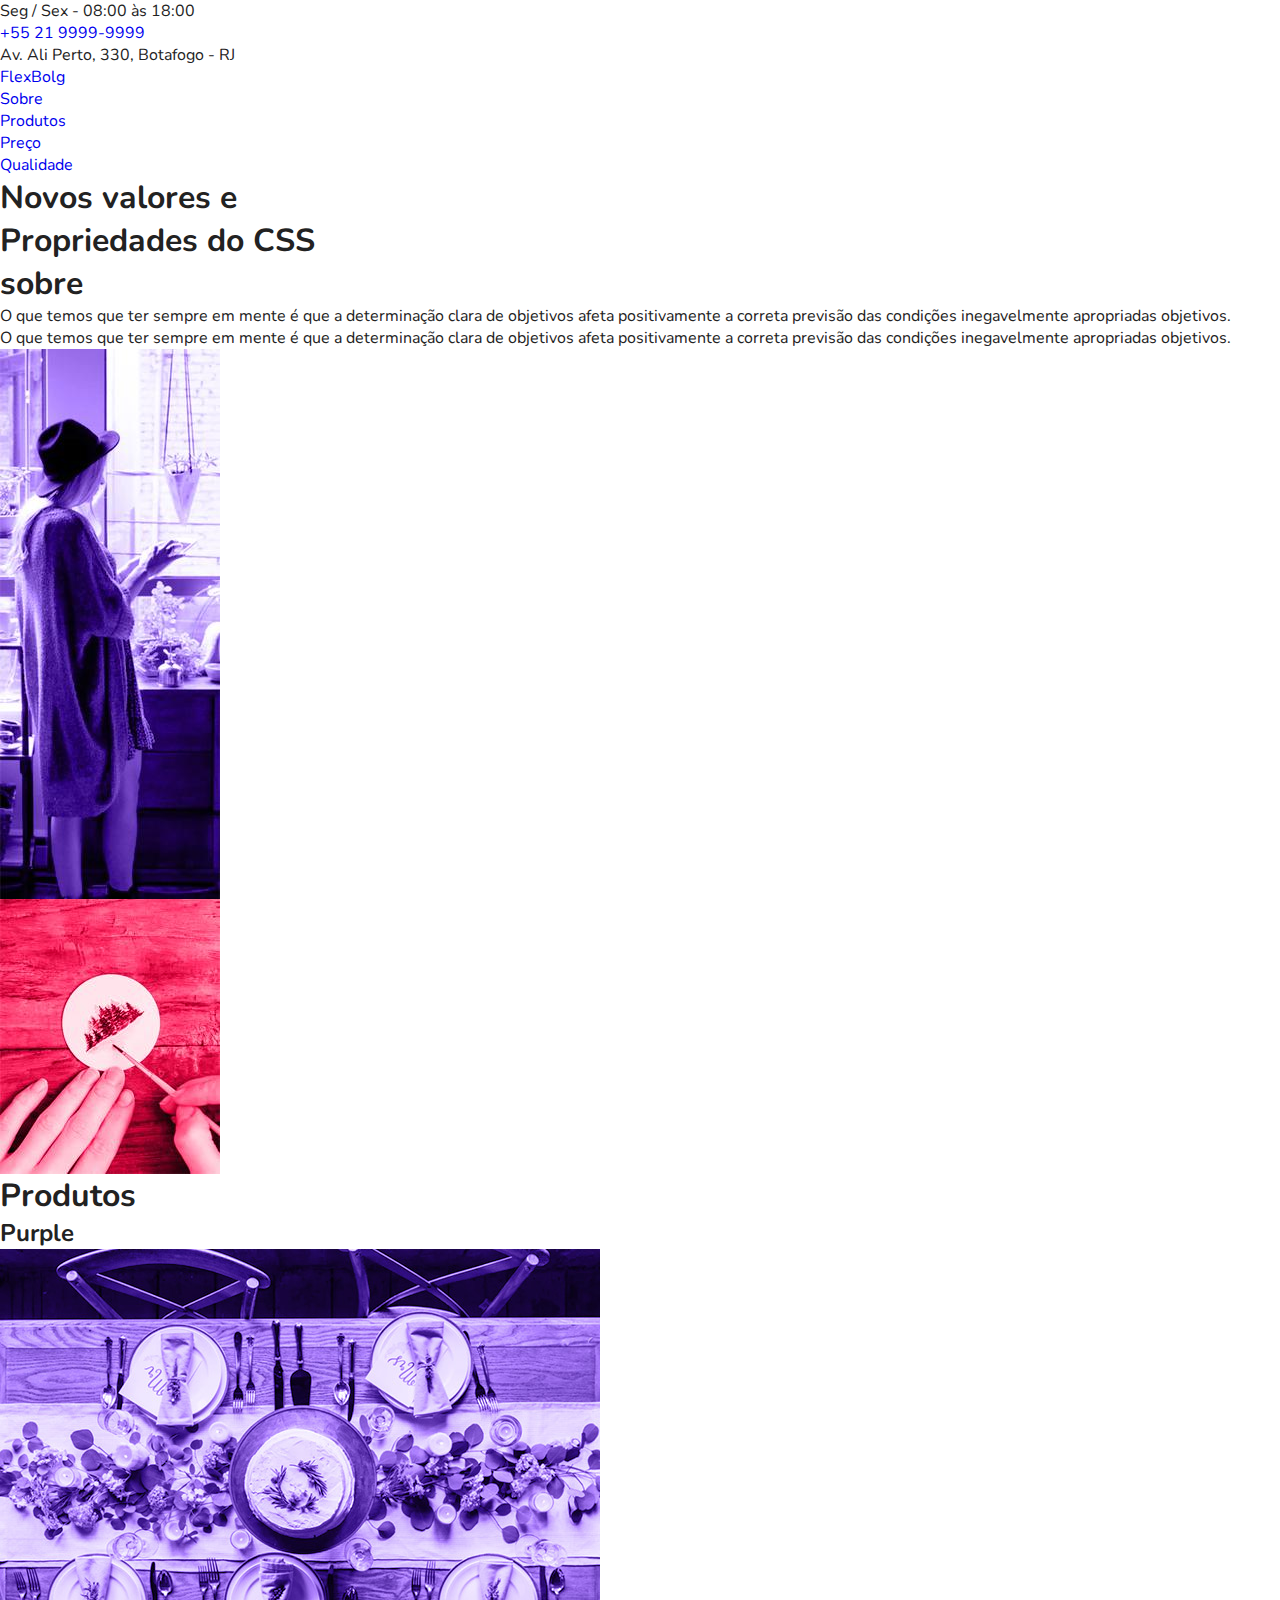
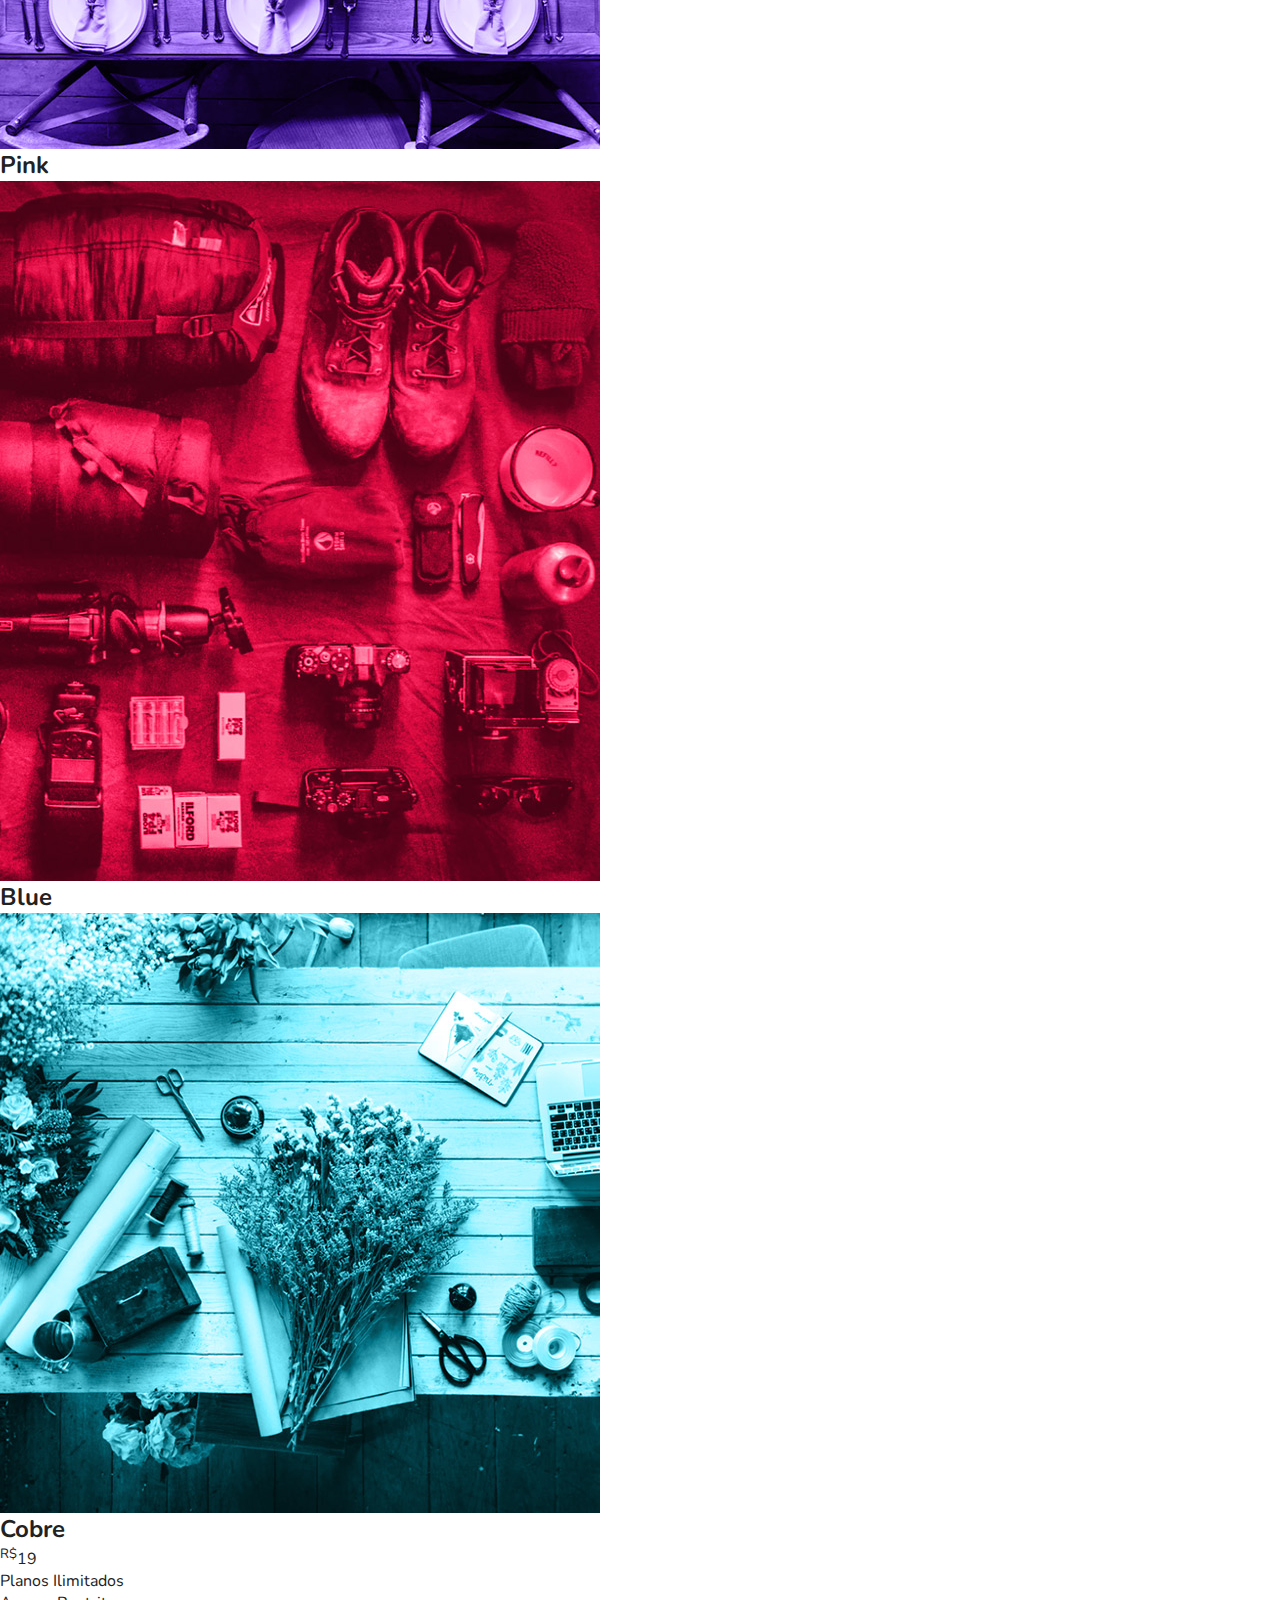
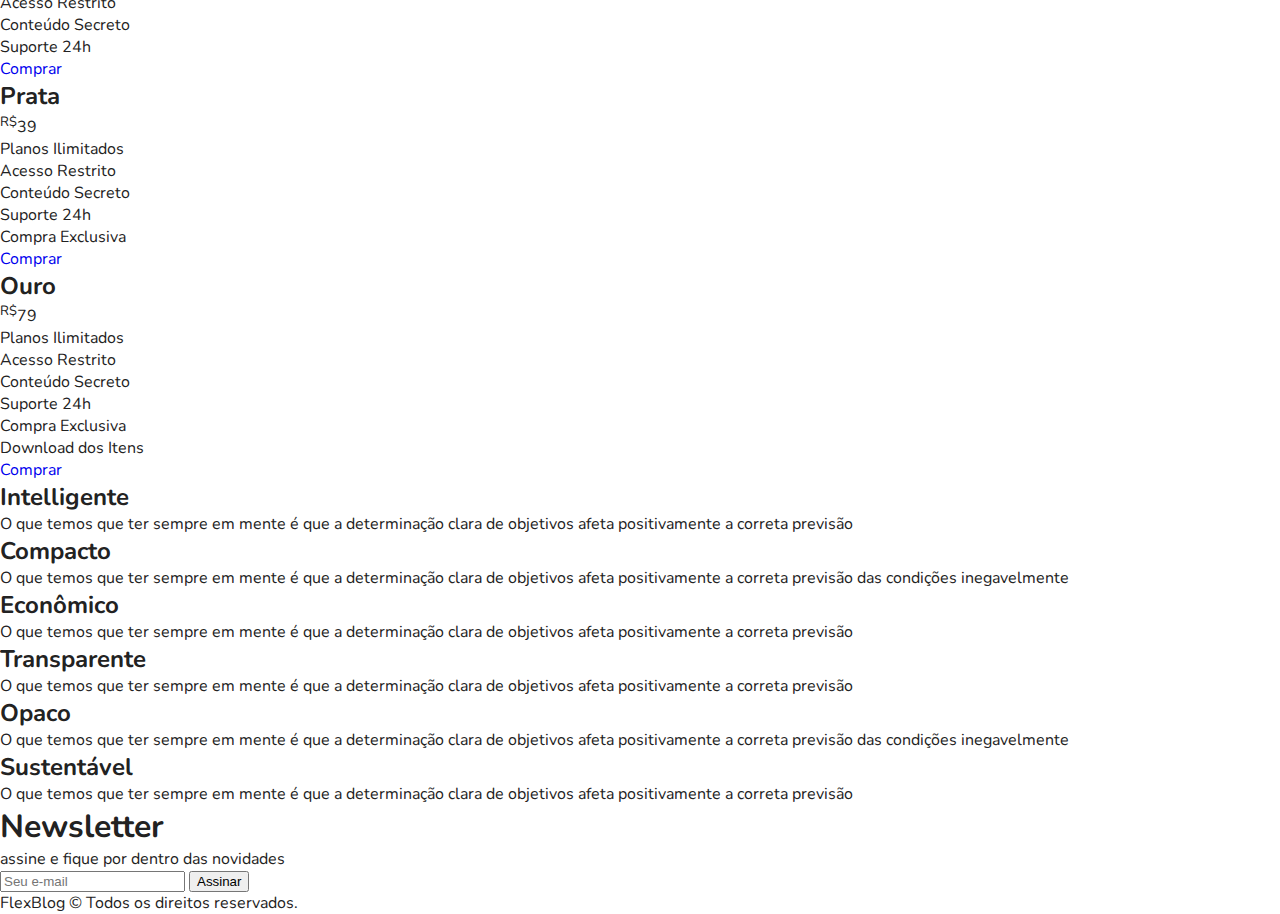
==== flexblog/index.html @ ab30eb01 "Readme Finalizado" ====
<!DOCTYPE html>
<html lang="en">
<head>
    <meta charset="UTF-8">
    <meta http-equiv="X-UA-Compatible" content="IE=edge">
    <meta name="viewport" content="width=device-width, initial-scale=1, shrink-to-fit=no">
    <title>FlexBolg</title>
    <link rel="stylesheet" href="css/style.css">
</head>
<body>
    <div class="super-info-bg">
        <div class="super-info">
            <p>Seg / Sex - 08:00 às 18:00</p>
            <a href="tel:+552199999999">+55 21 9999-9999</a>
            <p>Av. Ali Perto, 330, Botafogo - RJ</p>
        </div>
    </div>
    <header class="menu-bg">
        <div class="menu">
            <div class="menu-logo">
                <a href="#">FlexBolg</a>
            </div>
            <nav>
                <ul>
                    <li><a href="#sobre">Sobre</a></li>
                    <li><a href="#produtos">Produtos</a></li>
                    <li><a href="#preço">Preço</a></li>
                    <li><a href="#qualidade">Qualidade</a></li>
                </ul>
            </nav>
        </div>
    </header>
    <h1 class="introducao">Novos valores e<br> Propriedades do CSS</h1>

    <section class="sobre" id="sobre">
        <div class="sobre-inf">
         <h1>sobre</h1>
         <p>O que temos que ter sempre em mente é que a 
            determinação clara de objetivos afeta 
            positivamente a correta previsão das condições inegavelmente apropriadas objetivos.</p>
         <p>O que temos que ter sempre em mente é que a 
            determinação clara de objetivos afeta 
            positivamente a correta previsão das condições inegavelmente apropriadas objetivos.</p>   
        </div>

        <div class="sobre-img">
            <img src="image/sobre1.jpg" alt="Sobre 1">
        </div>
        <div class="sobre-img">
            <img src="image/sobre2.jpg" alt="Sobre 2">
        </div>
    </section>

    <section class="produtos" id="produtos">
        <h1>Produtos</h1>
        <div class="produtos-container">
            <div class="produtos-item purple">
                <h2>Purple</h2>
                <img src="image/produtos1.jpg" alt="Produtos 1">
            </div>
            <div class="produtos-item pink">
                <h2>Pink</h2>
                <img src="image/produtos2.jpg" alt="Produtos 2">
            </div>
            <div class="produtos-item blue">
                <h2>Blue</h2>
                <img src="image/produtos3.jpg" alt="Produtos 3">
            </div>
        </div>
    </section>

    <section class="preço" id="preço">
        <div class="preço-item">
            <h2>Cobre</h2>
            <span><sup>R$</sup>19</span>
            <ul>
                <li>Planos Ilimitados</li>
                <li>Acesso Restrito</li>
                <li>Conteúdo Secreto</li>
                <li>Suporte 24h</li>
            </ul>
            <a href="#">Comprar</a>
        </div>
        
        <div class="preço-item">
            <h2>Prata</h2>
            <span><sup>R$</sup>39</span>
            <ul>
                <li>Planos Ilimitados</li>
                <li>Acesso Restrito</li>
                <li>Conteúdo Secreto</li>
                <li>Suporte 24h</li>
                <li>Compra Exclusiva</li>
            </ul>
            <a href="#">Comprar</a>
        </div>
        
        <div class="preço-item">
            <h2>Ouro</h2>
            <span><sup>R$</sup>79</span>
            <ul>
                <li>Planos Ilimitados</li>
                <li>Acesso Restrito</li>
                <li>Conteúdo Secreto</li>
                <li>Suporte 24h</li>
                <li>Compra Exclusiva</li>
                <li>Download dos Itens</li>
            </ul>
            <a href="#">Comprar</a>
        </div>
    </section>

    <section class="qualiade" id="qualidade">
        <div class="qualidade-item">
            <h2>Intelligente</h2>
            <p>O que temos que ter sempre em mente
                 é que a determinação
                 clara de objetivos afeta
                  positivamente a correta previsão
            </p>
        <div class="qualidade-item">
            <h2>Compacto</h2>
            <p>O que temos que ter sempre em mente é que a determinação clara de objetivos afeta positivamente a correta previsão das condições inegavelmente
            </p>
        <div class="qualidade-item">
            <h2>Econômico</h2>
            <p>O que temos que ter sempre em mente
                 é que a determinação
                 clara de objetivos afeta
                  positivamente a correta previsão
            </p>
        <div class="qualidade-item">
            <h2>Transparente</h2>
            <p>O que temos que ter sempre em mente
                 é que a determinação
                 clara de objetivos afeta
                  positivamente a correta previsão
            </p>
        <div class="qualidade-item">
            <h2>Opaco</h2>
            <p>O que temos que ter sempre em mente é que a determinação clara de objetivos afeta positivamente a correta previsão das condições inegavelmente
            </p>
        <div class="qualidade-item">
            <h2>Sustentável</h2>
            <p>O que temos que ter sempre em mente
                 é que a determinação
                 clara de objetivos afeta
                  positivamente a correta previsão
            </p>
        </div>
    </section>

        <section class="newsletter">
            <div class="newsletter-info">
                <h1>Newsletter</h1>
                <p>
                    assine e fique por dentro das novidades  
                </p>
            </div>
            <form  class="newsletter-form">
                <input type="text" placeholder="Seu e-mail">

                <button type="submit">Assinar</button>
            </form>
        </section>
    
         <footer class="footer">
            <p>FlexBlog © Todos os direitos reservados.</p>
         </footer>   



            
    </body>
    </html>
---- flexblog/css/style.css ----
@import url('https://fonts.googleapis.com/css2?family=Nunito:ital,wght@0,400;0,700;1,400&display=swap');


body,h1,h2,p,ul,li,a {
    margin: 0px;
    padding: 0;
}


body {
    font-family: 'Nunito', sans-serif;
     color: #222222;
} 

ul {
    list-style: none;
}

a {
    text-decoration: none;
}

img {
    display: block;
    max-width: 100%;    
}

* {
    box-sizing: border-box;
}
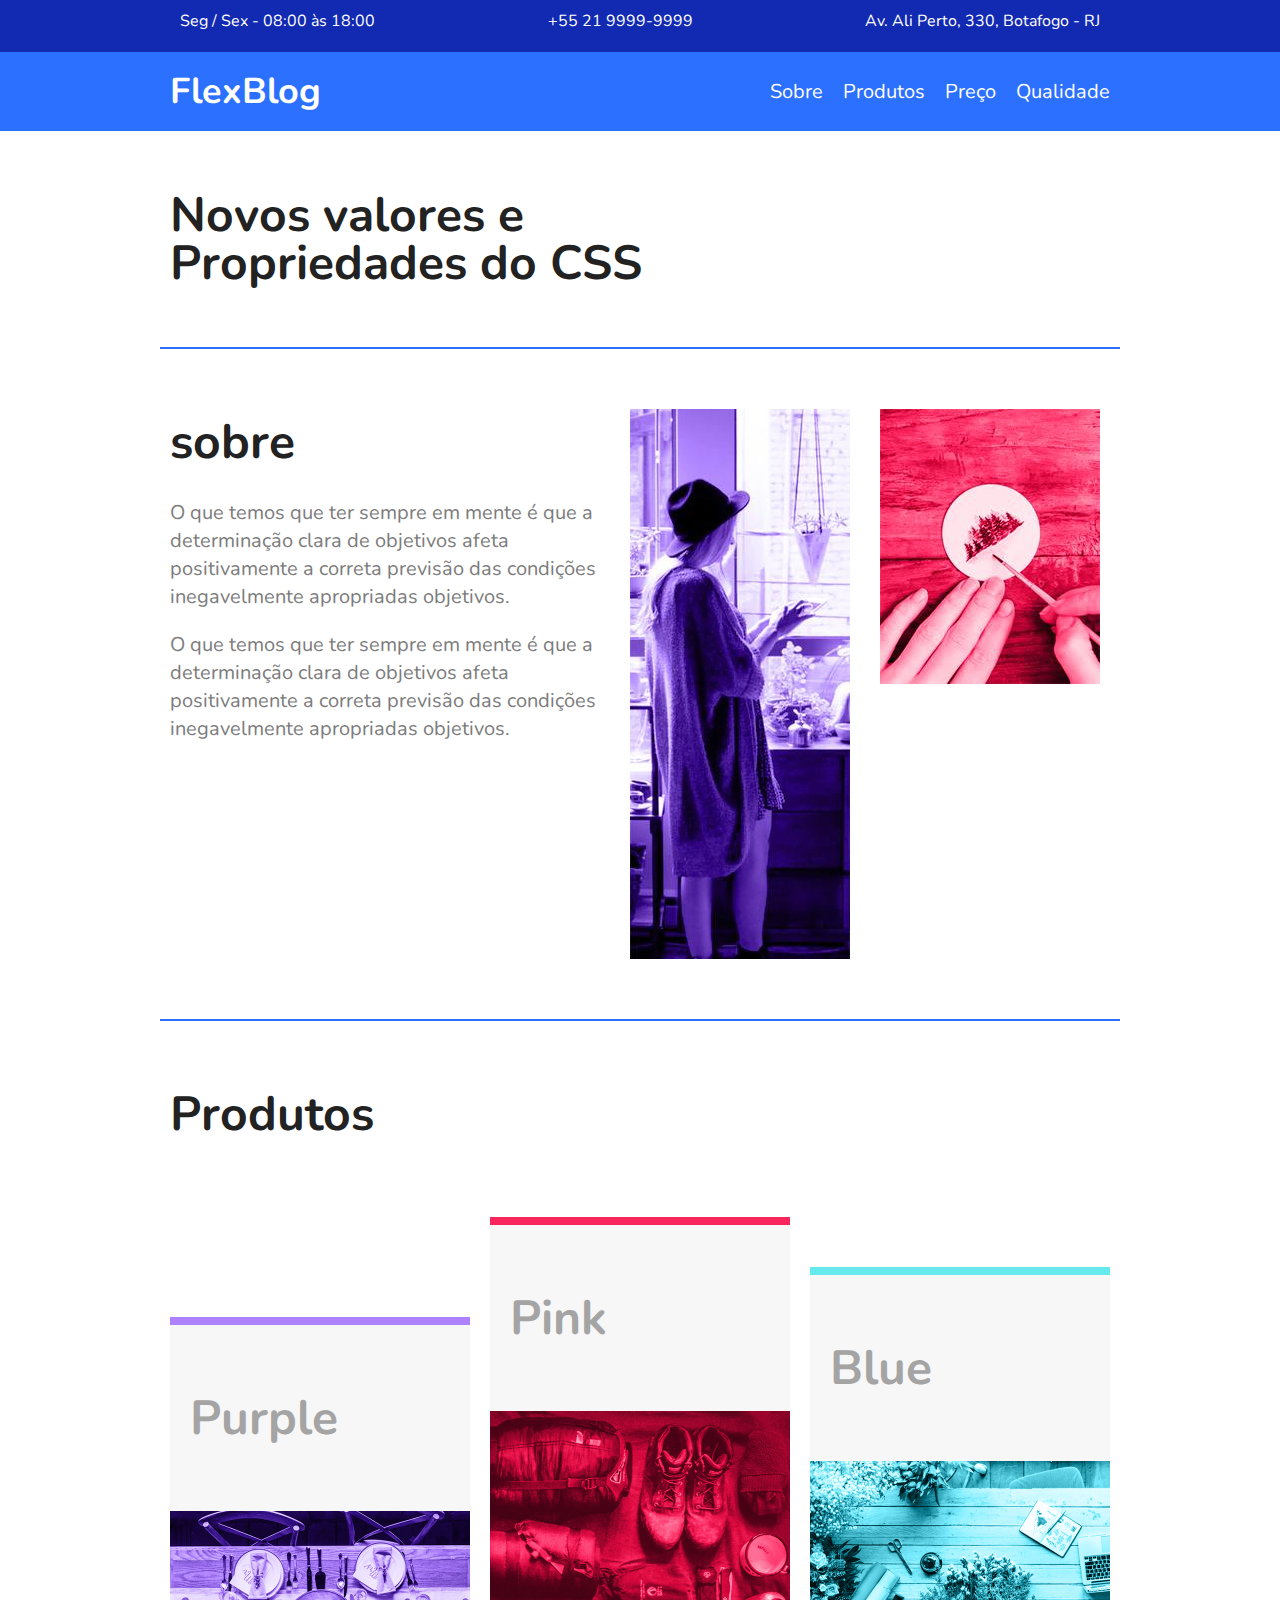
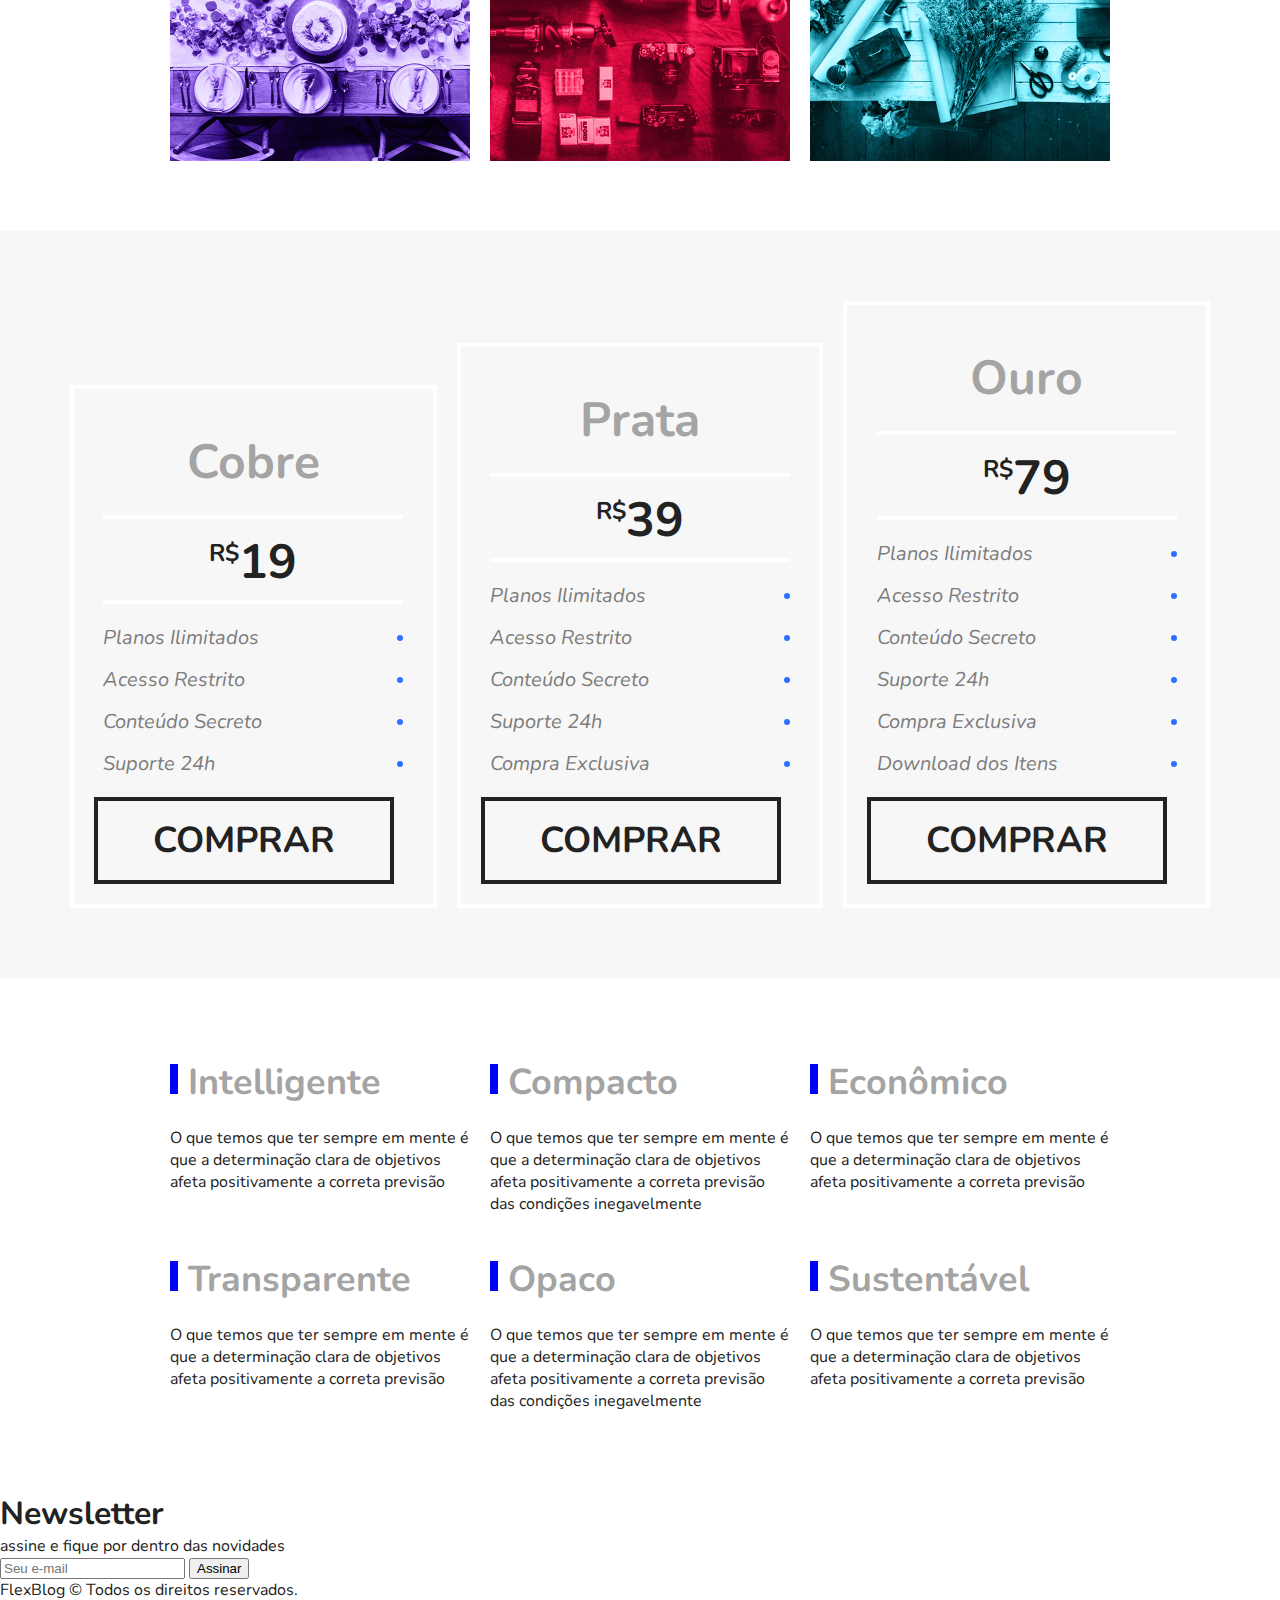
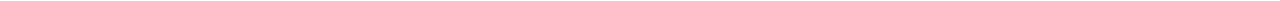
==== commit ed5c992c: "Seção preço e qualidade fianalizados." ====
--- a/flexblog/index.html
+++ b/flexblog/index.html
@@ -8,8 +8,8 @@
     <link rel="stylesheet" href="css/style.css">
 </head>
 <body>
-    <div class="super-info-bg">
-        <div class="super-info">
+    <div class="superinfo-bg">
+        <div class="superinfo">
             <p>Seg / Sex - 08:00 às 18:00</p>
             <a href="tel:+552199999999">+55 21 9999-9999</a>
             <p>Av. Ali Perto, 330, Botafogo - RJ</p>
@@ -18,13 +18,13 @@
     <header class="menu-bg">
         <div class="menu">
             <div class="menu-logo">
-                <a href="#">FlexBolg</a>
+                <a href="#">FlexBlog</a>
             </div>
-            <nav>
+            <nav class="menu-nav">
                 <ul>
                     <li><a href="#sobre">Sobre</a></li>
                     <li><a href="#produtos">Produtos</a></li>
-                    <li><a href="#preço">Preço</a></li>
+                    <li><a href="#preco">Preço</a></li>
                     <li><a href="#qualidade">Qualidade</a></li>
                 </ul>
             </nav>
@@ -33,7 +33,7 @@
     <h1 class="introducao">Novos valores e<br> Propriedades do CSS</h1>
 
     <section class="sobre" id="sobre">
-        <div class="sobre-inf">
+        <div class="sobre-info">
          <h1>sobre</h1>
          <p>O que temos que ter sempre em mente é que a 
             determinação clara de objetivos afeta 
@@ -69,8 +69,8 @@
         </div>
     </section>
 
-    <section class="preço" id="preço">
-        <div class="preço-item">
+    <section class="preco" id="preco">
+        <div class="preco-item">
             <h2>Cobre</h2>
             <span><sup>R$</sup>19</span>
             <ul>
@@ -82,7 +82,7 @@
             <a href="#">Comprar</a>
         </div>
         
-        <div class="preço-item">
+        <div class="preco-item">
             <h2>Prata</h2>
             <span><sup>R$</sup>39</span>
             <ul>
@@ -95,7 +95,7 @@
             <a href="#">Comprar</a>
         </div>
         
-        <div class="preço-item">
+        <div class="preco-item">
             <h2>Ouro</h2>
             <span><sup>R$</sup>79</span>
             <ul>
@@ -110,44 +110,49 @@
         </div>
     </section>
 
-    <section class="qualiade" id="qualidade">
+    <section class="qualidade" id="qualidade">
         <div class="qualidade-item">
             <h2>Intelligente</h2>
             <p>O que temos que ter sempre em mente
                  é que a determinação
                  clara de objetivos afeta
-                  positivamente a correta previsão
-            </p>
+                  positivamente a correta previsão</p>
+        </div>
+
         <div class="qualidade-item">
             <h2>Compacto</h2>
-            <p>O que temos que ter sempre em mente é que a determinação clara de objetivos afeta positivamente a correta previsão das condições inegavelmente
-            </p>
+            <p>O que temos que ter sempre em mente é que a determinação clara de objetivos afeta positivamente a correta previsão das condições inegavelmente</p>
+        </div>
+
         <div class="qualidade-item">
             <h2>Econômico</h2>
             <p>O que temos que ter sempre em mente
                  é que a determinação
                  clara de objetivos afeta
-                  positivamente a correta previsão
-            </p>
+                  positivamente a correta previsão</p>
+        </div>
+
         <div class="qualidade-item">
             <h2>Transparente</h2>
             <p>O que temos que ter sempre em mente
                  é que a determinação
                  clara de objetivos afeta
-                  positivamente a correta previsão
-            </p>
+                  positivamente a correta previsão</p>
+        </div>
+
         <div class="qualidade-item">
             <h2>Opaco</h2>
-            <p>O que temos que ter sempre em mente é que a determinação clara de objetivos afeta positivamente a correta previsão das condições inegavelmente
-            </p>
+            <p>O que temos que ter sempre em mente é que a determinação clara de objetivos afeta positivamente a correta previsão das condições inegavelmente</p>
+        </div>
+
         <div class="qualidade-item">
             <h2>Sustentável</h2>
             <p>O que temos que ter sempre em mente
                  é que a determinação
                  clara de objetivos afeta
-                  positivamente a correta previsão
-            </p>
+                  positivamente a correta previsão</p>
         </div>
+            
     </section>
 
         <section class="newsletter">
--- a/flexblog/css/style.css
+++ b/flexblog/css/style.css
@@ -27,4 +27,277 @@
 
 * {
     box-sizing: border-box;
+}
+
+/* Superinfo */
+
+.superinfo-bg {
+    background: #122ab2;
+    color: white;
+}
+
+.superinfo {
+    max-width: 960px;
+    margin: 0 auto;
+    display: flex;
+    justify-content: space-between;
+    flex-wrap: wrap;
+    padding: 10px;
+}
+
+.superinfo p, .superinfo a {
+    margin: 0 10px 10px 10px;
+}
+
+.superinfo a {
+    color: white;
+}
+
+/* Menu */
+
+.menu-bg {
+    background: #2c70ff;
+}
+
+.menu {
+    max-width: 960px;
+    margin: 0 auto;
+    padding: 15px 0;
+    display: flex;
+    flex-wrap: wrap;
+    justify-content: space-between;
+    align-items: center;
+}
+
+.menu a {
+    color: white
+}
+
+.menu-logo a {
+    font-size: 2.25em;
+    font-weight: bold;
+    margin: 0 10px;
+}
+
+.menu-nav ul{
+    display: flex;
+    flex-wrap: wrap;
+}
+
+.menu-nav a {
+    font-size: 1.25rem;
+    display: block;
+    padding: 10px;
+}
+
+.menu-nav a:hover {
+    color: #122ab2;
+    /* background: #122ab2; */
+}
+
+/* Introdução */
+
+.introducao {
+    font-size: 3em;
+    line-height: 1;
+    max-width: 960px;
+    margin: 0 auto;
+    padding: 60px 10px;
+}
+
+/* Sobre */
+
+.sobre {
+    border-top: 2px solid #2c70ff;
+    border-bottom: 2px solid #2c70ff;
+    max-width: 960px;
+    margin: 0 auto;
+    padding: 60px 0;
+    display: flex;
+    flex-wrap: wrap;
+}
+
+.sobre-info {
+    flex: 2 1 300px;
+    margin: 0 10px;
+}
+
+.sobre-info h1 {
+    font-size: 3em;
+    margin-bottom: .5em;
+}
+
+.sobre-info p {
+    font-size: 1.25em;
+    line-height: 1.4;
+    margin-bottom: 1em;
+    color: #7c7c7c;
+}
+
+.sobre-img {
+   flex: 1 1 160px; 
+   margin: 0 10px;
+}
+
+/* Produtos */
+
+.produtos {
+    max-width: 960px;
+    margin: 60px auto;
+}
+
+.produtos h1 {
+    font-size: 3em;
+    margin: 0 10px 60px 10px;
+
+}
+
+.produtos-container {
+    display: flex;
+    flex-wrap: wrap;
+    align-items: flex-end;
+}
+
+.produtos-item {
+    flex: 1 1 175px;
+    margin: 10px;
+}
+
+.produtos-item h2 {
+    font-size: 3em;
+    color: #a4a4a4;
+    background: #f7f7f7;
+    padding: 60px 20px;
+}
+
+.purple {
+    border-top: 8px solid #ae81ff;
+}
+.pink {
+    border-top: 8px solid #f9265e;
+}
+.blue {
+    border-top: 8px solid #66e9ed;
+}
+
+/* Preço */
+
+.preco {
+    background: #f7f7f7;
+    padding: 60px;
+    display: flex;
+    flex-wrap: wrap;
+    align-items: flex-end;
+}
+
+.preco-item {
+    flex: 1 1 260px;
+    border: 4px solid white;
+    padding: 20px;
+    margin: 10px;
+}
+
+.preco-item h2 {
+    font-size: 3em;
+    color: #a4a4a4;
+    text-align: center;
+    margin-top: 20px;
+}
+
+.preco-item span {
+    max-width: 300px;
+    margin: 20px auto;
+    display: block;
+    font-size: 3em;
+    text-align: center;
+    font-weight: bold;
+    padding: 10px 0 5px 0;
+    border-top: 4px solid white;
+    border-bottom: 4px solid white;
+}
+
+.preco-item sup {
+    font-size: 1.5rem;
+}
+
+.preco-item ul {
+    max-width: 300px;
+    margin: 20px auto;
+    font-size: 1.25em;
+    /* line-height: 2; */
+    font-style: italic;
+    color: #7c7c7c;
+}
+
+.preco-item li {
+    display: flex;
+    justify-content: space-between;
+    align-items: center;
+    margin-bottom: 15px;
+}
+
+.preco-item li::after {
+    content: '';
+    display: block;
+    width: 6px;
+    height: 6px;
+    background: #2c70ff;
+    border-radius: 50%;
+}
+
+.preco-item a {
+    max-width: 300px;
+    display: block;
+    margin: 20px 0 auto;
+    border: 4px solid;
+    color: #222222;
+    text-transform: uppercase;
+    font-weight: bold;
+    font-size: 2.25em;
+    padding: 15px 0;
+    text-align: center;
+}
+
+@media (max-width: 800px) {
+    .preco {
+        padding-left: 10px;
+        padding-right: 10px;
+    }
+
+    .preco .preco-item:nth-child(3) {
+        order: -2;
+    }
+    .preco .preco-item:nth-child(2) {
+        order: -1;
+    }
+
+}
+
+/* Qualidade */
+
+.qualidade {
+    max-width: 960px;
+    margin: 60px  auto;
+    display: flex;
+    flex-wrap: wrap;
+}
+
+.qualidade-item {
+    flex: 1 1 300px;
+    margin: 20px 10px;
+}
+
+.qualidade-item h2 {
+    font-size: 2.25em;
+    color: #a4a4a4;
+    margin-bottom: 20px;
+}
+
+.qualidade-item h2::before {
+    content: '';
+    display: inline-block;
+    width: 8px;
+    height: 30px;
+    margin-right: 10px;
+    background: blue;
 }